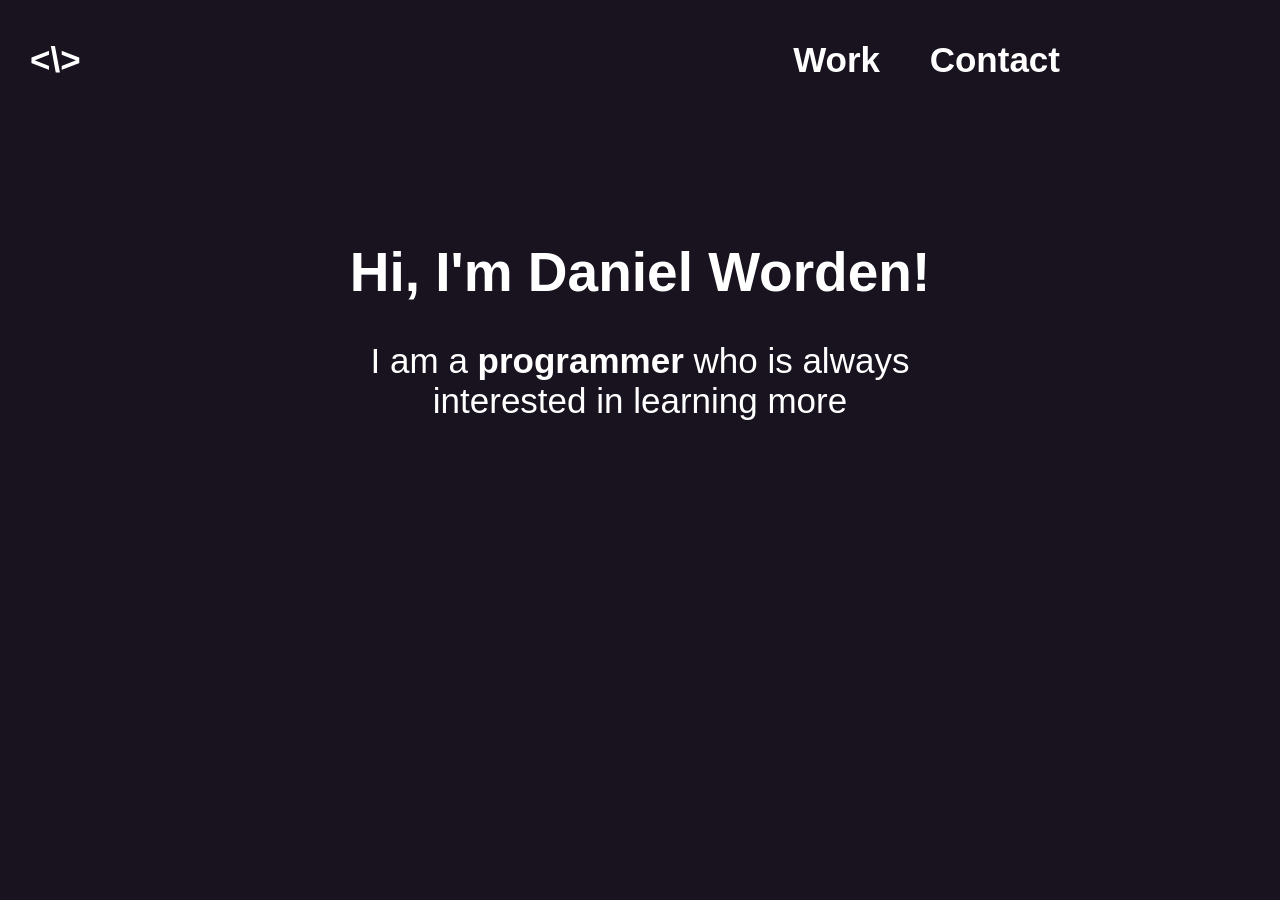
==== index.html @ 9a3d5eeb "Added contact page and aligned text to the middle" ====
<!DOCTYPE html>
<html>
    <head> <!-- Shows the title of the page in the browser tab -->
        <title>Portfolio / Daniel Worden</title>
        <!-- This is a link to the CSS file that styles the page -->
        <link rel="stylesheet" href="Style.css">
    </head>
    <body>
        <!-- Title of the page -->
        <h1>Hi, I'm Daniel Worden!</text></h1>
        <!-- Buttons that link to other pages -->
        <a href="index.html"> <button1><b>&lt\&gt</b></button1> </a>

        <a href="Page2.html"> <button2><b>Work</b></button2> </a>

        <a href="Page3.html"> <button3><b>Contact</b></button3> </a>

        <!-- This is a paragraph that describes the me -->
        <p>I am a <b>programmer</b> who is always <br> interested in learning more </br> </p>
        
    </body>
</html>
---- Style.css ----
html {
    scroll-behavior: smooth;
    scrollbar-width: none;
}

body {
    background-color: #18131f;
}

h1 {
    font-size: 55px;
    margin-top: 240px;
    color: white;
    font-family: Arial, Helvetica, sans-serif;
    display: flex;
    justify-content: center;
    align-items: center;
}


h2 {
    font-size: 55px;
    color: rgb(164, 21, 109);
    font-family: Arial, Helvetica, sans-serif;
    display: flex;
    justify-content: center;
    align-items: center;
}

p {
    font-size: 35px;
    color: white;
    margin-top: auto;
    font-family: Arial, Helvetica, sans-serif;
    text-align: center;
}

button1{
    background-color: rgba(0, 0, 0, 0);
    color: white;
    border: none;
    padding: 10px 20px;
    text-align: center;
    text-decoration: none;
    display: inline-block;
    font-size: 35px;
    cursor: pointer;
    font-family: Arial, Helvetica, sans-serif;
    position: absolute;
    left: 10px;
    top: 10px; 
    margin-top: 20px;
}
button2{
    background-color: rgba(0, 0, 0, 0);
    color: white;
    border: none;
    padding: 10px 20px;
    text-align: center;
    text-decoration: none;
    display: inline-block;
    font-size: 35px;
    cursor: pointer;
    font-family: Arial, Helvetica, sans-serif;
    position: absolute;
    right: 380px;
    top: 10px; 
    margin-top: 20px;
}

button3 {
    background-color: rgba(0, 0, 0, 0);
    color: white;
    border: none;
    padding: 10px 20px;
    text-align: center;
    text-decoration: none;
    display: inline-block;
    font-size: 35px;
    cursor: pointer;
    font-family: Arial, Helvetica, sans-serif;
    position: absolute;
    right: 200px;
    top: 10px; 
    margin-top: 20px;
}
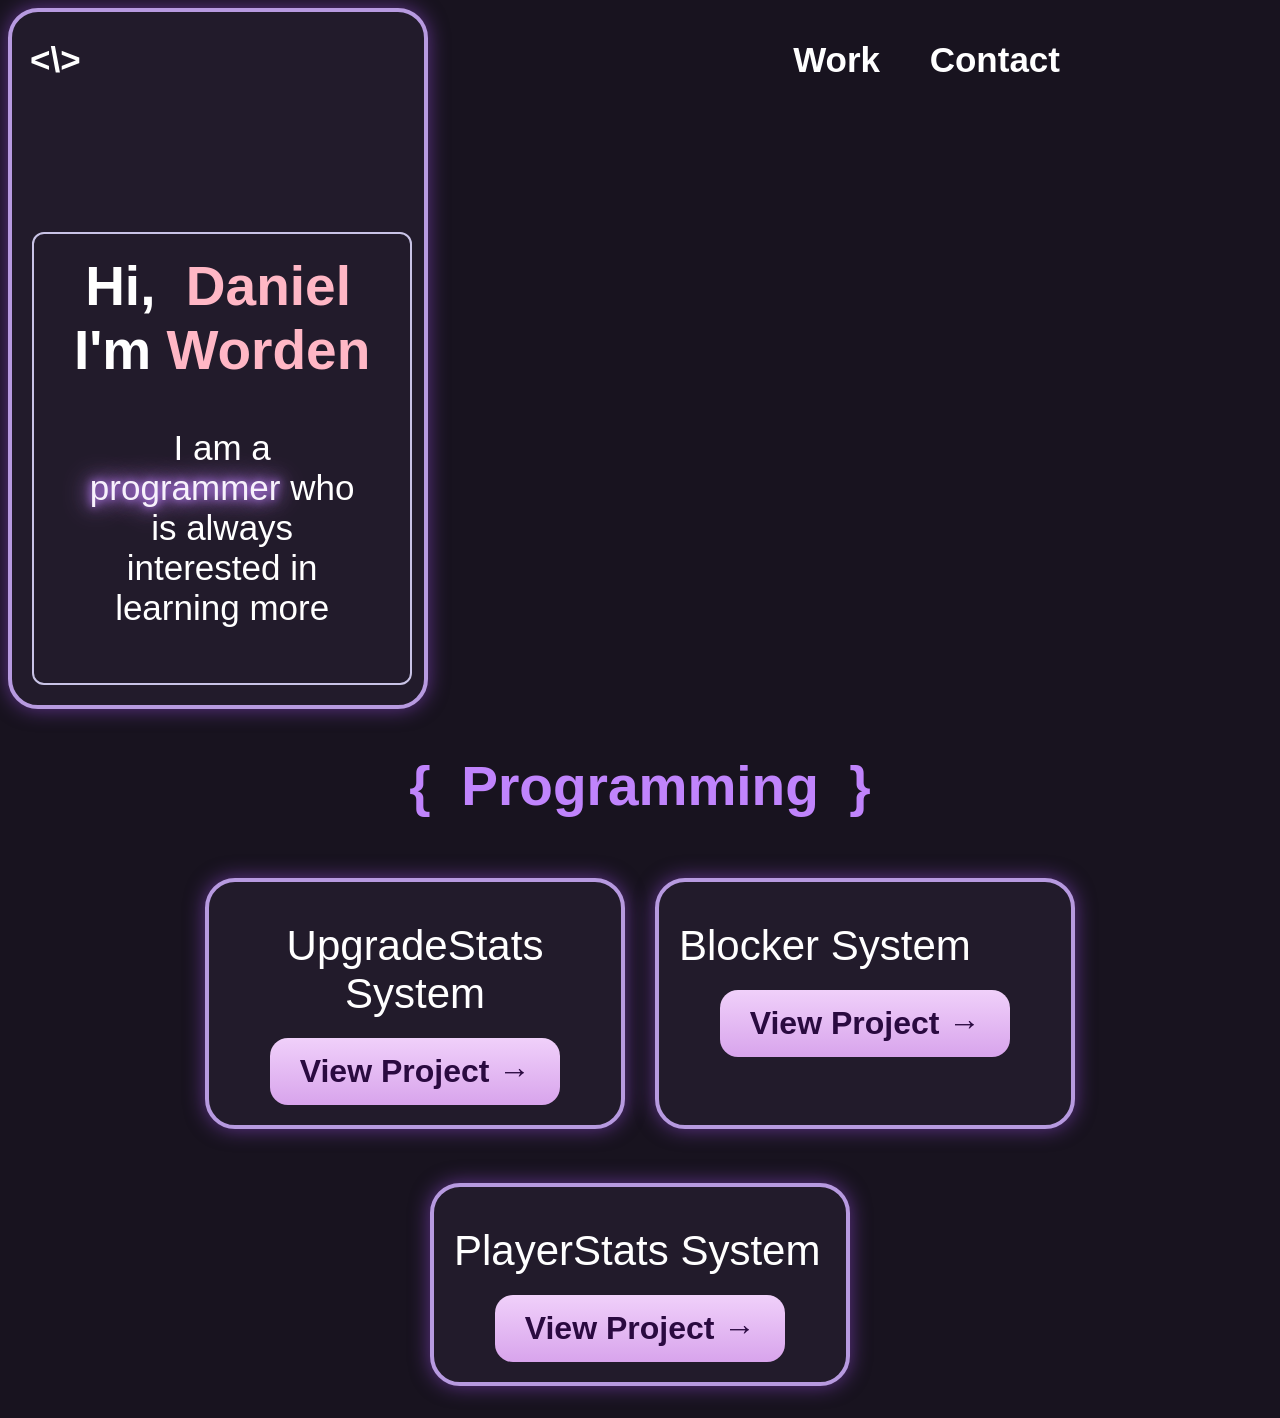
==== commit e733d70b: "Added 3 projects which you cannot click on for now and its created a error where my bio is on the le" ====
--- a/index.html
+++ b/index.html
@@ -4,19 +4,50 @@
         <title>Portfolio / Daniel Worden</title>
         <!-- This is a link to the CSS file that styles the page -->
         <link rel="stylesheet" href="Style.css">
+        
     </head>
     <body>
+
+        <article class="card">
+
+            <div class="intro">
+
         <!-- Title of the page -->
-        <h1>Hi, I'm Daniel Worden!</text></h1>
-        <!-- Buttons that link to other pages -->
+        <h1>Hi, I'm&nbsp;<span class="highlight">Daniel Worden</span></h1>
+
+         <!-- This is a paragraph that describes the me -->
+        <p>I am a <span class="neonText">programmer</span> who is always <br> interested in learning more </br> </p>
+            </div>
+
+        </article>
+
+        <h2>{ &nbsp; <b>Programming</b>&nbsp; }</h2> 
+
+         <!-- Buttons that link to other pages -->
         <a href="index.html"> <button1><b>&lt\&gt</b></button1> </a>
 
         <a href="Page2.html"> <button2><b>Work</b></button2> </a>
 
         <a href="Page3.html"> <button3><b>Contact</b></button3> </a>
 
-        <!-- This is a paragraph that describes the me -->
-        <p>I am a <b>programmer</b> who is always <br> interested in learning more </br> </p>
+        <div class="projects">
+    <div class="card">
+        <h3>UpgradeStats System</h3>
+        <a class="view-button" href="#">View Project &rarr;</a>
+    </div>
+
+    <div class="card">
+        <h3>Blocker System</h3>
+        <a class="view-button" href="#">View Project &rarr;</a>
+    </div>
+
+    <div class="card">
+        <h3>PlayerStats System</h3>
+        <a class="view-button" href="#">View Project &rarr;</a>
+    </div>
+
+    </div>  
+
         
     </body>
 </html>
--- a/Style.css
+++ b/Style.css
@@ -1,3 +1,7 @@
+:root {
+    --purple: #c084fc;
+}
+
 html {
     scroll-behavior: smooth;
     scrollbar-width: none;
@@ -17,14 +21,31 @@
     align-items: center;
 }
 
+.highlight {
+    color: rgb(255, 183, 197);
+}
+.neonText {
+    color: #f7f1fc;
+    text-shadow: 0 0 8px var(--purple), 0 0 18px var(--purple), 0 0 30px var(--purple);
+    font-family: "Segoe UI", sans-serif;
+}
 
 h2 {
     font-size: 55px;
-    color: rgb(164, 21, 109);
+    color: #c084fc;
     font-family: Arial, Helvetica, sans-serif;
     display: flex;
     justify-content: center;
     align-items: center;
+}
+
+h3{
+    font-size: 20px;
+    color: white;
+    font-family: Arial, Helvetica, sans-serif;
+    display: flex;
+    justify-content: auto;
+    align-items: auto;
 }
 
 p {
@@ -83,4 +104,75 @@
     right: 200px;
     top: 10px; 
     margin-top: 20px;
+}
+
+*{
+  box-sizing: border-box;
+}
+
+.card {
+    width: middle;
+  padding: 24px;
+  margin-bottom: 24px;
+}
+
+.callout {
+  margin: 32px 0;
+  padding: 16px;
+  border-left: 6px solid #2563eb;
+  background: #eff6ff;
+}
+
+.intro {
+    width: fit-content;
+    margin: 200px auto 0;
+    padding: 20px 40px;
+    border: 2px solid #c9c3e6;
+    border-radius: 12px;
+}
+
+.intro h1 {
+    margin-top: 0;
+}
+
+.projects {
+    display: flex;
+    justify-content: center;
+    flex-wrap: wrap;
+    gap: 30px;
+    margin-top: 60px;
+}
+
+.card {
+    width: 420px;
+    padding: 20px;
+    background-color: #221b2b;
+    border: 4px solid #b79ae0;
+    border-radius: 30px;
+    box-shadow: 0 0 20px rgba(168, 85, 247, 0.5);
+    text-align: center;
+}
+
+.card h3 {
+    color: white;
+    font-size: 42px;
+    font-weight: normal;
+    font-family: Arial, Helvetica, sans-serif;
+    margin: 20px 0;
+}
+
+.view-button {
+    display: inline-block;
+    padding: 15px 30px;
+    background: linear-gradient(#f0d0fa, #d8a4ec);
+    color: #2a0a40;
+    font-size: 32px;
+    font-weight: bold;
+    font-family: Arial, Helvetica, sans-serif;
+    text-decoration: none;
+    border-radius: 18px;
+}
+
+.view-button:hover {
+    box-shadow: 0 0 15px #d8a4ec;
 }
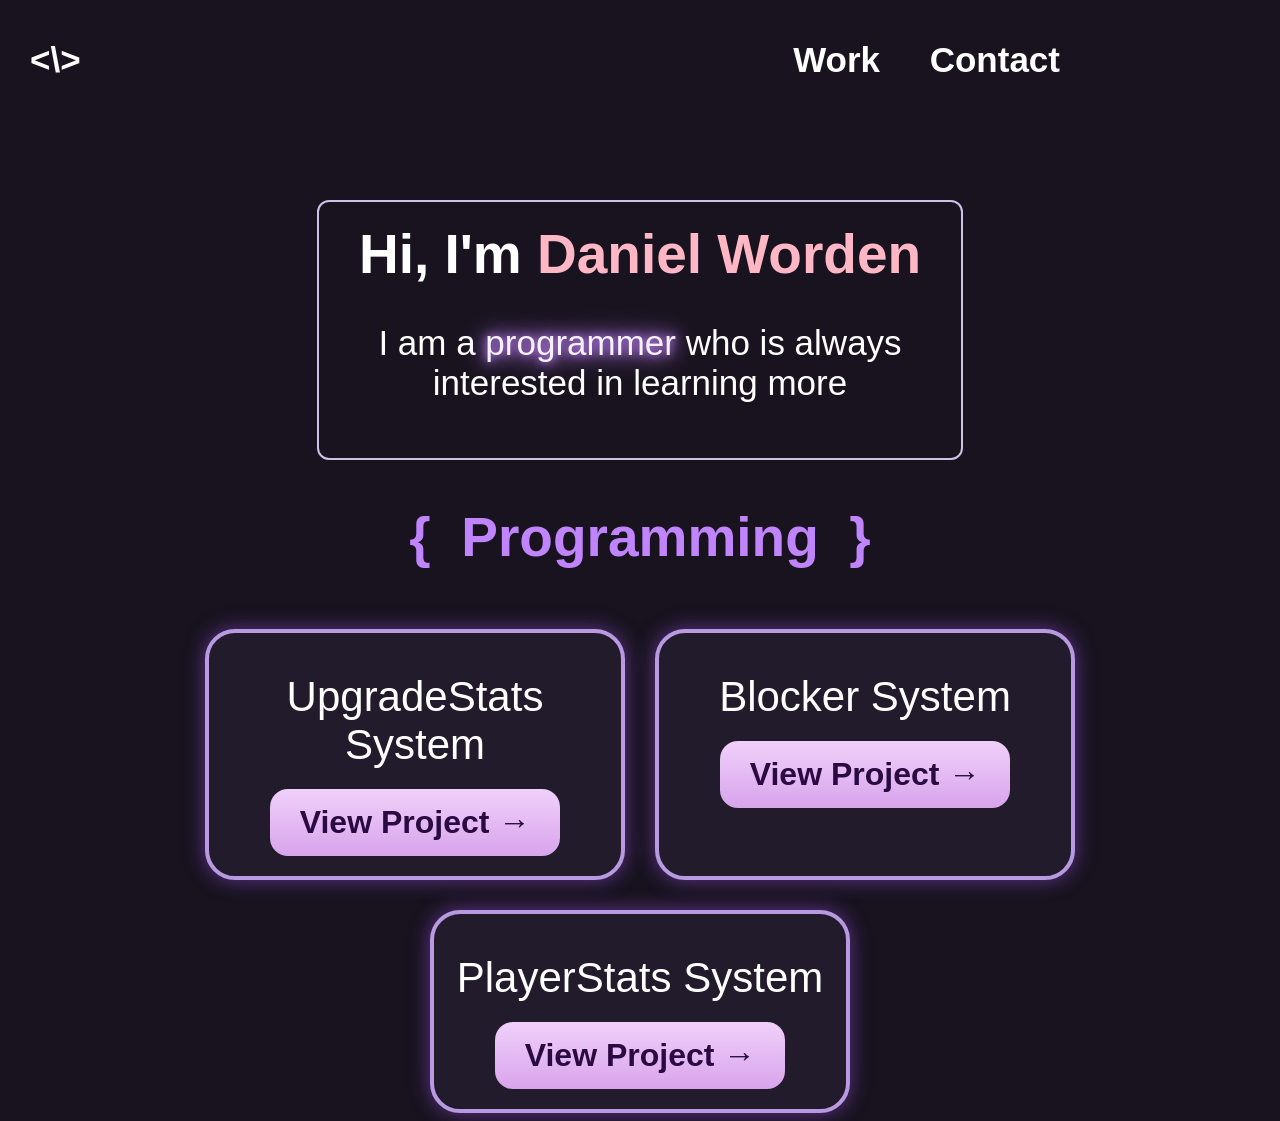
==== commit 044ed34e: "Centre the intro box and project card titles The intro was wrapped in <article class="card">, so it " ====
--- a/index.html
+++ b/index.html
@@ -8,18 +8,14 @@
     </head>
     <body>
 
-        <article class="card">
-
-            <div class="intro">
+        <div class="intro">
 
         <!-- Title of the page -->
         <h1>Hi, I'm&nbsp;<span class="highlight">Daniel Worden</span></h1>
 
          <!-- This is a paragraph that describes the me -->
-        <p>I am a <span class="neonText">programmer</span> who is always <br> interested in learning more </br> </p>
-            </div>
-
-        </article>
+        <p>I am a <span class="neonText">programmer</span> who is always <br> interested in learning more</p>
+        </div>
 
         <h2>{ &nbsp; <b>Programming</b>&nbsp; }</h2> 
 
--- a/Style.css
+++ b/Style.css
@@ -43,9 +43,6 @@
     font-size: 20px;
     color: white;
     font-family: Arial, Helvetica, sans-serif;
-    display: flex;
-    justify-content: auto;
-    align-items: auto;
 }
 
 p {
@@ -110,12 +107,6 @@
   box-sizing: border-box;
 }
 
-.card {
-    width: middle;
-  padding: 24px;
-  margin-bottom: 24px;
-}
-
 .callout {
   margin: 32px 0;
   padding: 16px;
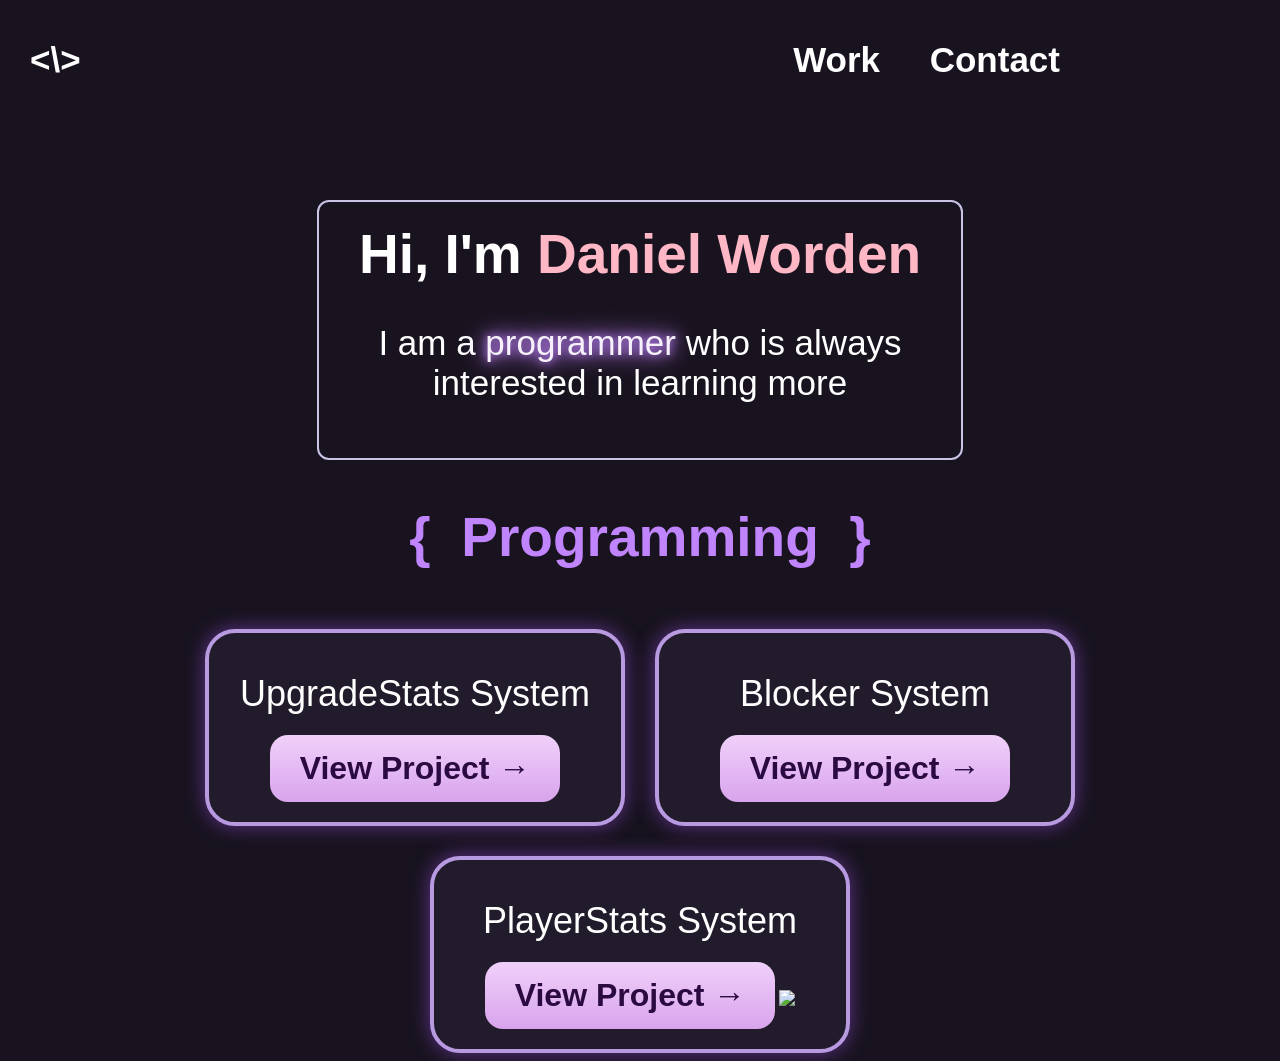
==== commit 4af34a9d: "trying to add pictures next" ====
--- a/index.html
+++ b/index.html
@@ -40,6 +40,7 @@
     <div class="card">
         <h3>PlayerStats System</h3>
         <a class="view-button" href="#">View Project &rarr;</a>
+        <img src="https://i.imgur.com/8G3NXcW.gif">
     </div>
 
     </div>  
--- a/Style.css
+++ b/Style.css
@@ -146,7 +146,7 @@
 
 .card h3 {
     color: white;
-    font-size: 42px;
+    font-size: 36px;
     font-weight: normal;
     font-family: Arial, Helvetica, sans-serif;
     margin: 20px 0;
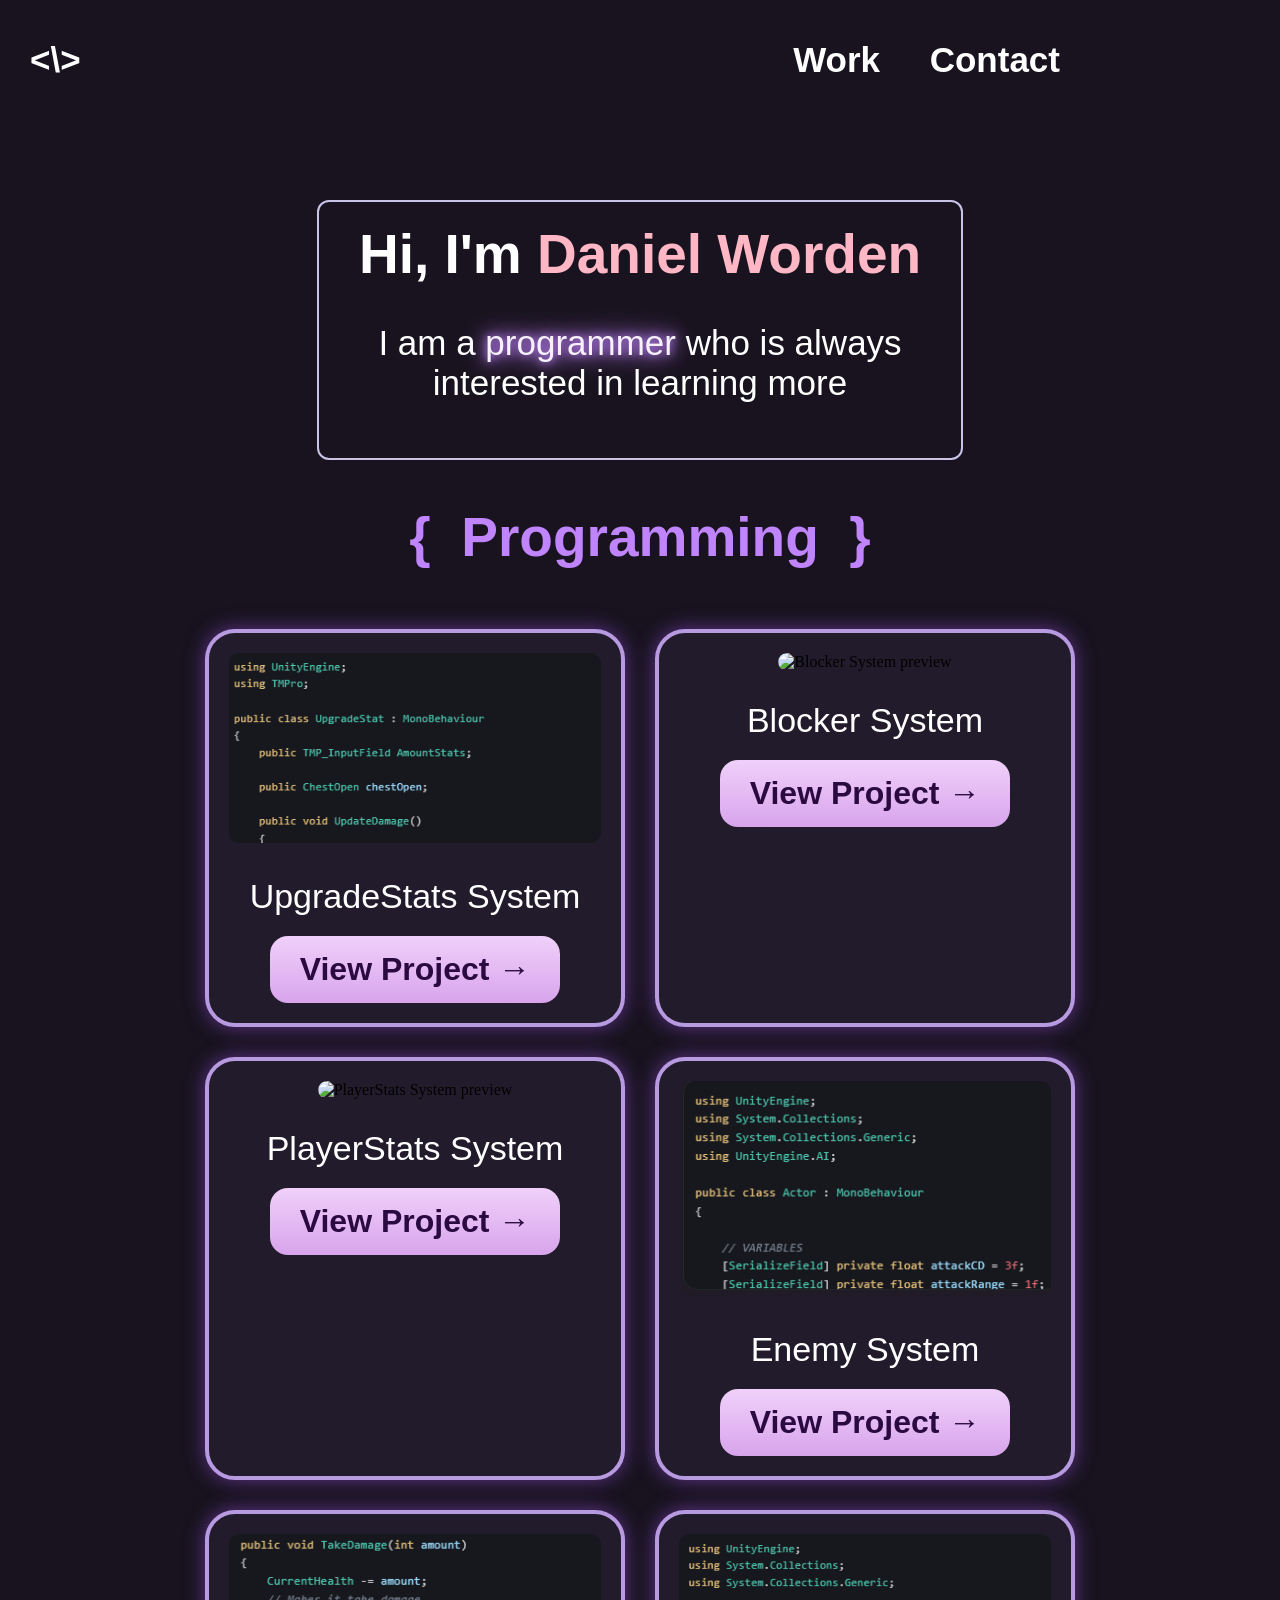
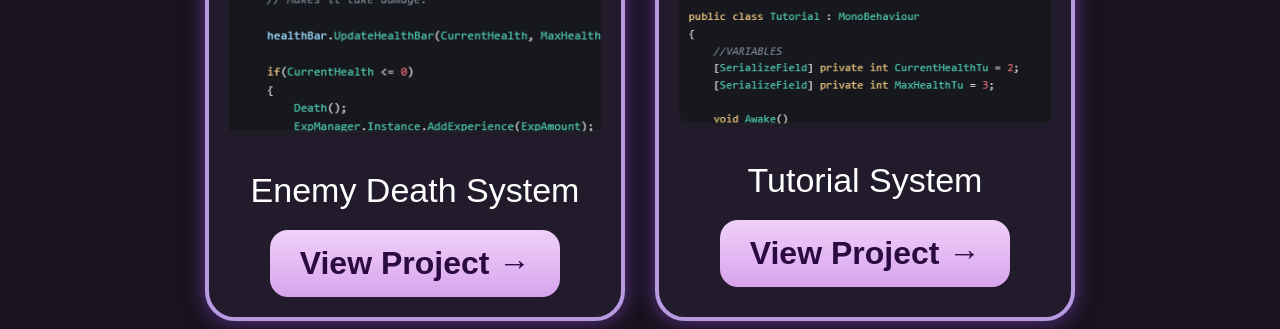
==== commit 50c7779e: "Added the new page it takes you to" ====
--- a/index.html
+++ b/index.html
@@ -28,23 +28,45 @@
 
         <div class="projects">
     <div class="card">
+        <img src="images/UpgradeStats System preview.png" alt="UpgradeStats System preview">
         <h3>UpgradeStats System</h3>
-        <a class="view-button" href="#">View Project &rarr;</a>
+        <a class="view-button" href="UpgradeStats.html">View Project &rarr;</a>
     </div>
 
     <div class="card">
+        <img src="images/Blocker System preview.png" alt="Blocker System preview">
         <h3>Blocker System</h3>
         <a class="view-button" href="#">View Project &rarr;</a>
     </div>
 
     <div class="card">
+        <img src="images/PlayerStats System preview.png" alt="PlayerStats System preview">
         <h3>PlayerStats System</h3>
         <a class="view-button" href="#">View Project &rarr;</a>
-        <img src="https://i.imgur.com/8G3NXcW.gif">
+    </div>
+
+    <div class="card">
+        <img src="images/Enemy System Preview.png" alt="Enemy System preview">
+        <h3>Enemy System</h3>
+        <a class="view-button" href="#">View Project &rarr;</a>
+    </div>
+
+    <div class="card">
+        <img src="images/Enemy Death System Preview.png" alt="Enemy Death System preview">
+        <h3>Enemy Death System</h3>
+        <a class="view-button" href="#">View Project &rarr;</a>
+    </div>
+
+    <div class="card">
+        <img src="images/Tutorial System Preview.png" alt="Tutorial System preview">
+        <h3>Tutorial System</h3>
+        <a class="view-button" href="#">View Project &rarr;</a>
     </div>
 
     </div>  
 
+    
+
         
     </body>
 </html>
--- a/Style.css
+++ b/Style.css
@@ -131,7 +131,8 @@
     justify-content: center;
     flex-wrap: wrap;
     gap: 30px;
-    margin-top: 60px;
+    max-width: 1320px;
+    margin: 60px auto 0;
 }
 
 .card {
@@ -144,9 +145,16 @@
     text-align: center;
 }
 
+.card img {
+    width: 100%;
+    height: auto;
+    border-radius: 10px;
+    margin-bottom: 10px;
+}
+
 .card h3 {
     color: white;
-    font-size: 36px;
+    font-size: 34px;
     font-weight: normal;
     font-family: Arial, Helvetica, sans-serif;
     margin: 20px 0;
@@ -166,4 +174,15 @@
 
 .view-button:hover {
     box-shadow: 0 0 15px #d8a4ec;
+}
+
+.code-window {
+  flex: 1.5;
+  min-width: 0;
+  margin: 0;
+  border-radius: 14px;
+  background: #16181d;
+  box-shadow: inset 0 0 0 1px rgba(255, 255, 255, 0.06);
+  overflow: hidden;
+  text-align: left;
 }
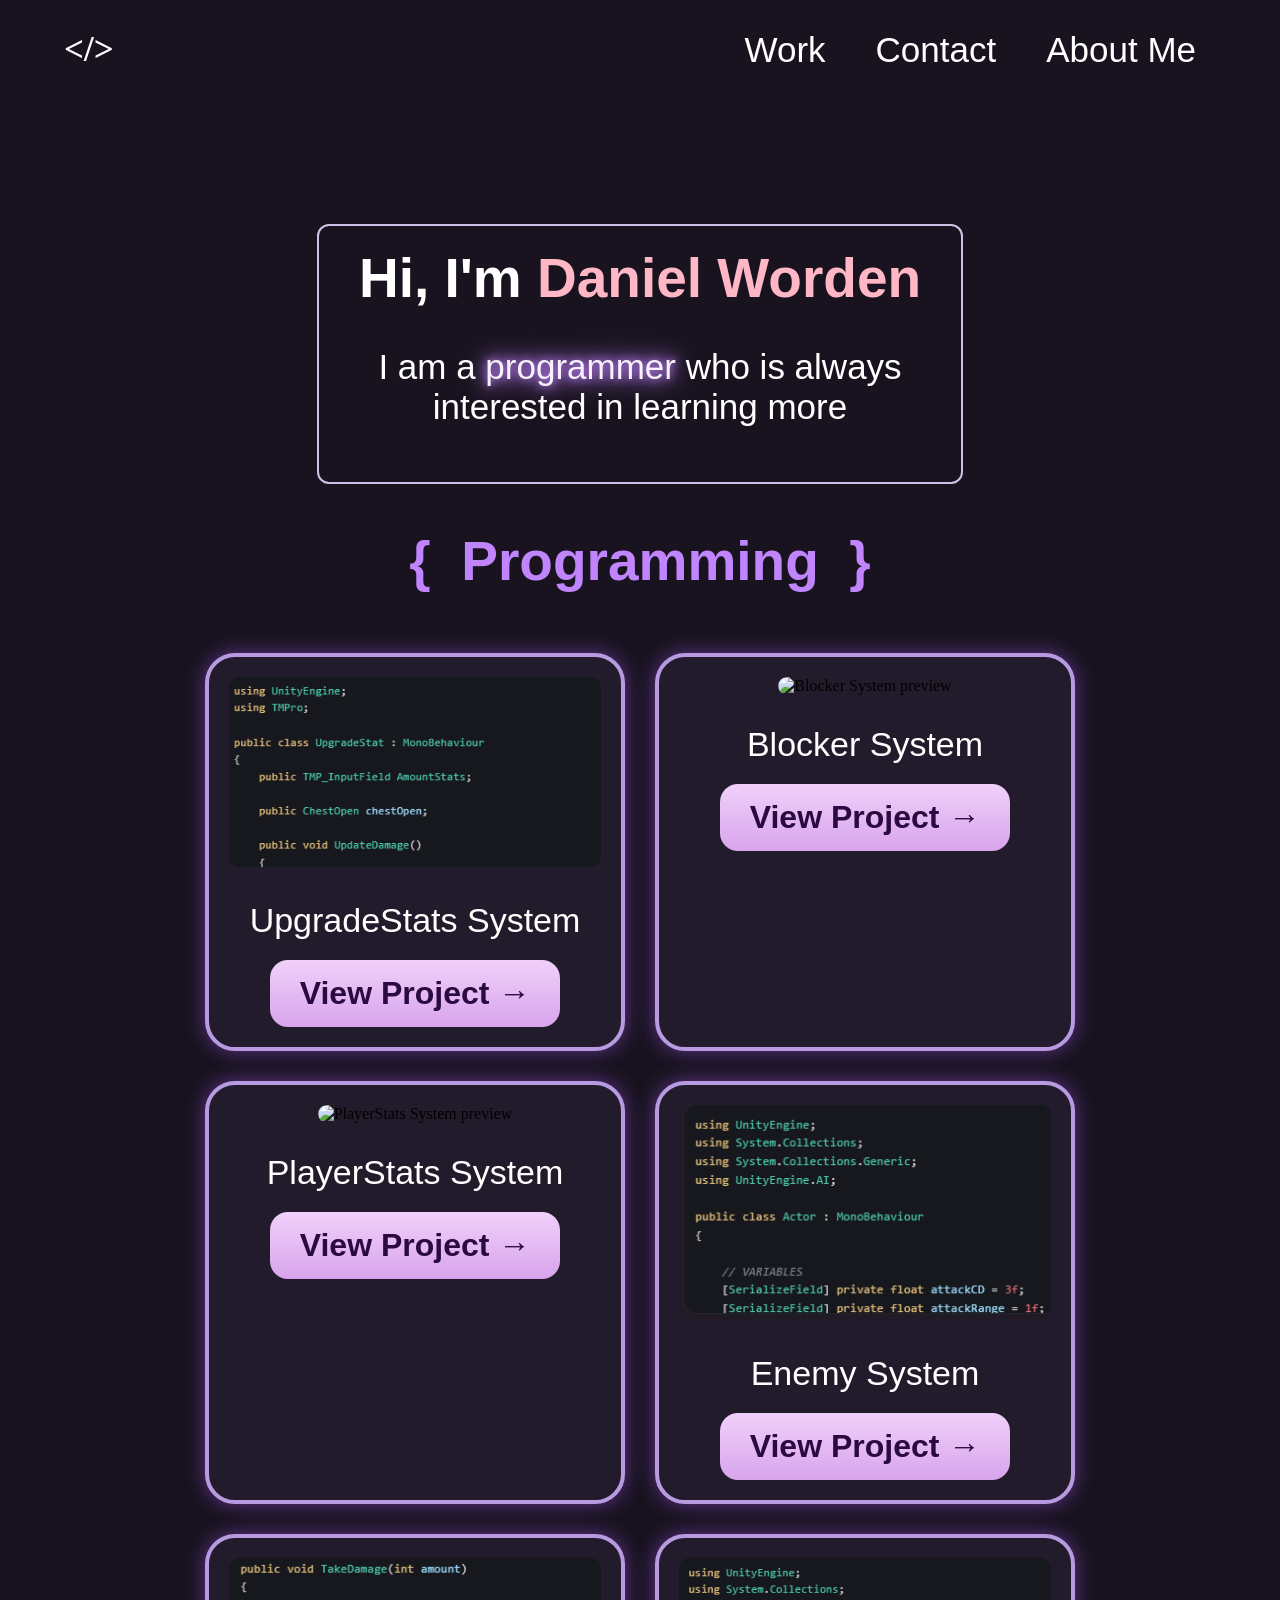
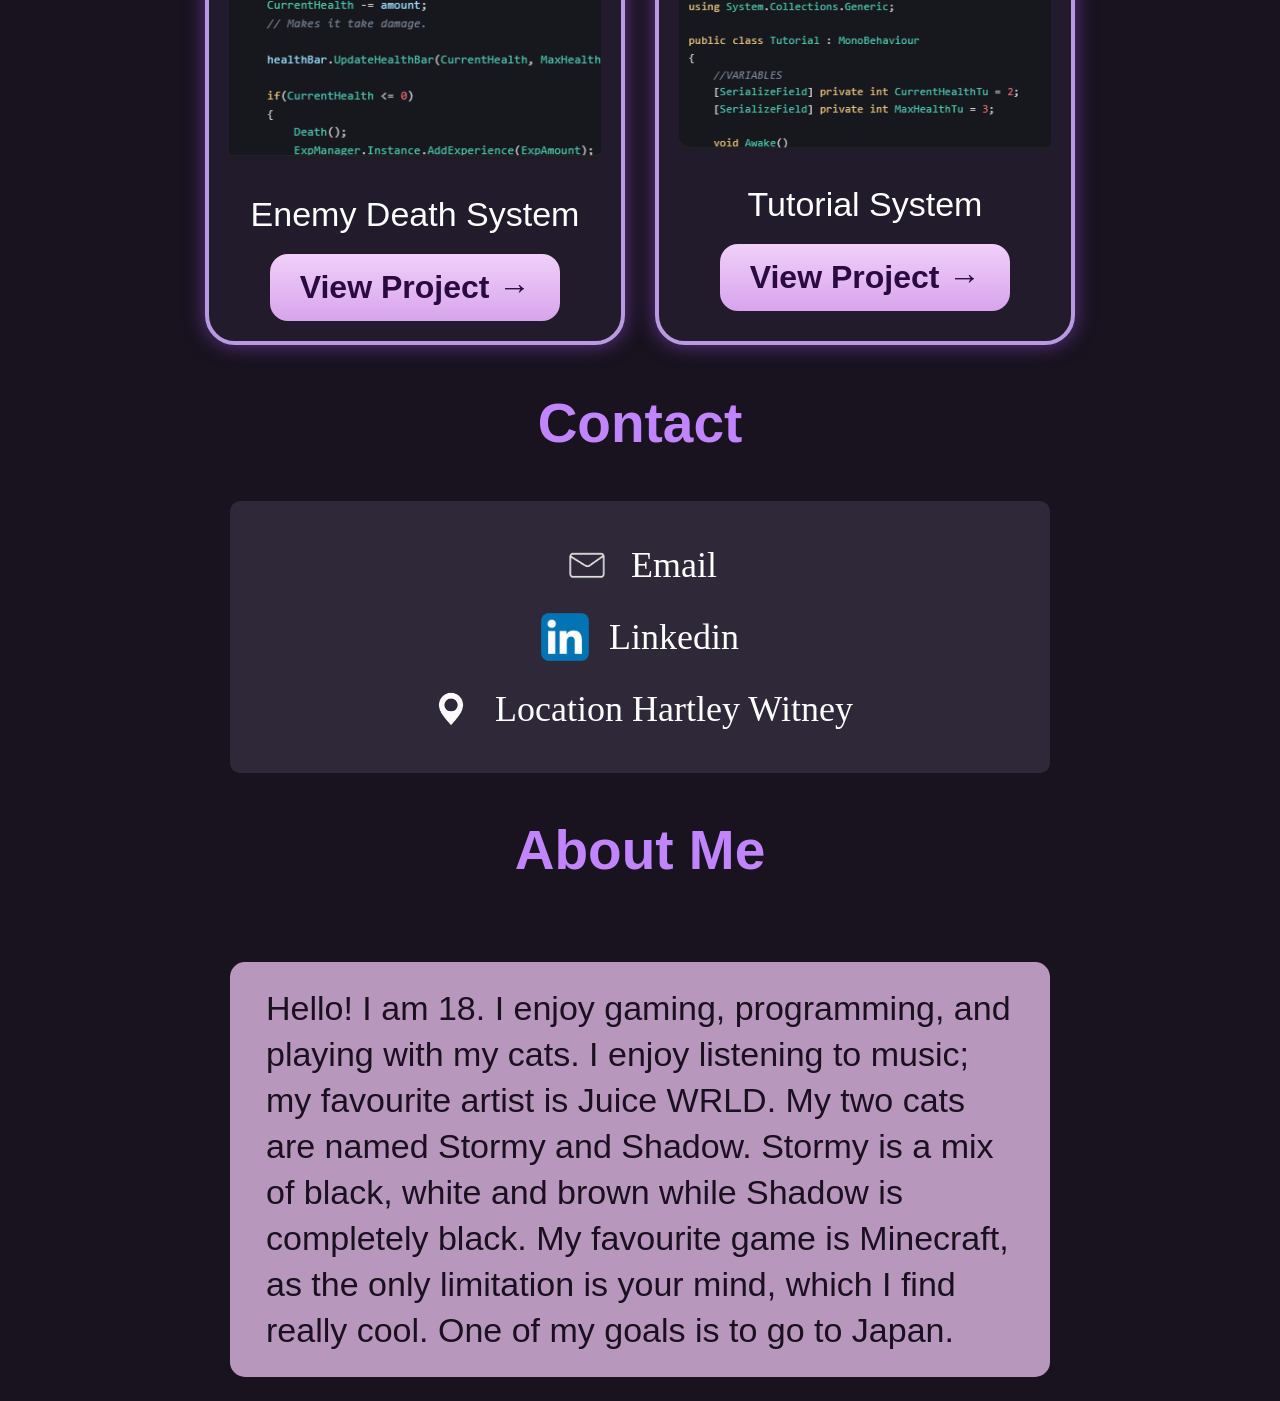
==== commit a6116185: "had to change homepage to index to fix a  issue" ====
--- a/index.html
+++ b/index.html
@@ -1,30 +1,40 @@
 <!DOCTYPE html>
-<html>
-    <head> <!-- Shows the title of the page in the browser tab -->
+<html lang="en">
+
+    <head> 
+        <meta charset="UTF-8">
+        <meta name="viewport" content="width=device-width, initial-scale=1.0">
+        <!-- Shows the title of the page in the browser tab -->
         <title>Portfolio / Daniel Worden</title>
         <!-- This is a link to the CSS file that styles the page -->
         <link rel="stylesheet" href="Style.css">
         
     </head>
+
     <body>
+
+        <header class="header">
+
+        <a href="Homepage.html" class="logo"><b>&lt;/&gt;</b></a>
+
+        <nav class="navbar">
+            <a href="Homepage.html#work">Work</a>
+            <a href="Homepage.html#contact">Contact</a>
+            <a href="Homepage.html#about">About Me</a>
+        </nav>
+        </header>
+        </nav>
 
         <div class="intro">
 
         <!-- Title of the page -->
-        <h1>Hi, I'm&nbsp;<span class="highlight">Daniel Worden</span></h1>
+        <h1> Hi, I'm&nbsp;<span class="highlight">Daniel Worden</span></h1>
 
          <!-- This is a paragraph that describes the me -->
         <p>I am a <span class="neonText">programmer</span> who is always <br> interested in learning more</p>
         </div>
 
-        <h2>{ &nbsp; <b>Programming</b>&nbsp; }</h2> 
-
-         <!-- Buttons that link to other pages -->
-        <a href="index.html"> <button1><b>&lt\&gt</b></button1> </a>
-
-        <a href="Page2.html"> <button2><b>Work</b></button2> </a>
-
-        <a href="Page3.html"> <button3><b>Contact</b></button3> </a>
+        <h2 id="work"> { &nbsp; <b>Programming</b>&nbsp; }</h2> 
 
         <div class="projects">
     <div class="card">
@@ -36,37 +46,61 @@
     <div class="card">
         <img src="images/Blocker System preview.png" alt="Blocker System preview">
         <h3>Blocker System</h3>
-        <a class="view-button" href="#">View Project &rarr;</a>
+        <a class="view-button" href="Blocker.html">View Project &rarr;</a>
     </div>
 
     <div class="card">
         <img src="images/PlayerStats System preview.png" alt="PlayerStats System preview">
         <h3>PlayerStats System</h3>
-        <a class="view-button" href="#">View Project &rarr;</a>
+        <a class="view-button" href="PlayerStats.html">View Project &rarr;</a>
     </div>
 
     <div class="card">
         <img src="images/Enemy System Preview.png" alt="Enemy System preview">
         <h3>Enemy System</h3>
-        <a class="view-button" href="#">View Project &rarr;</a>
+        <a class="view-button" href="Enemy.Html">View Project &rarr;</a>
     </div>
 
     <div class="card">
         <img src="images/Enemy Death System Preview.png" alt="Enemy Death System preview">
         <h3>Enemy Death System</h3>
-        <a class="view-button" href="#">View Project &rarr;</a>
+        <a class="view-button" href="EnemyDeath.html">View Project &rarr;</a>
     </div>
 
     <div class="card">
         <img src="images/Tutorial System Preview.png" alt="Tutorial System preview">
         <h3>Tutorial System</h3>
-        <a class="view-button" href="#">View Project &rarr;</a>
+        <a class="view-button" href="Tutorial.html">View Project &rarr;</a>
     </div>
 
     </div>  
 
-    
+    <h2 id="contact"> Contact</h2>
 
-        
+    <main class="contact-container">
+        <a href="mailto:daniel_worden@icloud.com" class="contact-card">
+        <img src="images/email-icon-vector-illustration-removebg-preview.png" alt="Email Icon" class="contact-icon">
+        <span>Email</span>
+        </a>
+        <a href="https://www.linkedin.com/in/daniel-worden-45a08934b/" class="contact-card">
+        <img src="images/LinkedIn_logo_initials.png" alt="Linkedin Icon2" class="contact-icon2">
+        <span>Linkedin</span>
+        </a>
+        <a href="https://www.google.com/maps/place/Hartley+Wintney/@51.3078319,-0.9111248,14z/data=!3m1!4b1!4m6!3m5!1s0x487429ac88b58b47:0xe17920da6a2aaf9a!8m2!3d51.3069735!4d-0.8871844!16s%2Fg%2F11cn9x3gxl?entry=ttu&g_ep=EgoyMDI2MTAyMC4wIKXMDSoASAFQAw%3D%3D" class="contact-card">
+        <img src="images/pin-removebg-preview.png" alt="Pin Icon" class="contact-icon">
+        <span>Location Hartley Witney</span>
+        </a>
+
+    </main>
+
+
+    <h2 id="about"> About Me</h2>
+
+    <div class="about-me">
+    <div class="about-me-container">
+        <p>Hello! I am 18. I enjoy gaming, programming, and playing with my cats. I enjoy listening to music; my favourite artist is Juice WRLD. My two cats are named Stormy and Shadow. Stormy is a mix of black, white and brown while Shadow is completely black. My favourite game is Minecraft, as the only limitation is your mind, which I find really cool. One of my goals is to go to Japan.</p>
+    </div>
+    </div>
+
     </body>
 </html>
--- a/Style.css
+++ b/Style.css
@@ -1,5 +1,9 @@
 :root {
     --purple: #c084fc;
+}
+
+#work, #contact, #about {
+    scroll-margin-top: 120px;
 }
 
 html {
@@ -7,8 +11,58 @@
     scrollbar-width: none;
 }
 
-body {
-    background-color: #18131f;
+.header {
+    position: fixed;
+    top: 0;
+    left: 0;
+    width: 100%;
+    padding: 30px 5%;
+    backdrop-filter: blur(10px);
+    display: flex;
+    justify-content: space-between;
+    align-items: center;
+    z-index: 100;
+}
+
+.logo {
+    font-size: 35px;
+    color: white;
+    font-weight: 600;
+    text-decoration: none;
+    border-bottom: 3px solid transparent;
+    transition: 0.3s ease;
+}
+
+.logo:hover,
+.logo.active {
+    color: #ffb7c5;
+    text-shadow: 0 0 25px #ffb7c5;
+    transform: scale(1.1);
+    border-bottom: 3px solid #ffb7c5;
+}
+
+.navbar {
+    display: flex;
+    align-items: center;
+    gap: 10px;
+}
+.navbar a {
+    font-size: 35px;
+    font-family: Arial, Helvetica, sans-serif;
+    color: white;
+    font-weight: 500;
+    margin: 0 20px;
+    border-bottom: 3px solid transparent;
+    text-decoration: none;
+    transition: 0.3s ease;
+}
+
+.navbar a:hover,
+.navbar a.active {
+    color: #ffb7c5;
+    text-shadow: 0 0 25px #ffb7c5;
+    transform: scale(1.1);
+    border-bottom: 3px solid #ffb7c5;
 }
 
 h1 {
@@ -40,7 +94,7 @@
 }
 
 h3{
-    font-size: 20px;
+    font-size: 18px;
     color: white;
     font-family: Arial, Helvetica, sans-serif;
 }
@@ -53,54 +107,12 @@
     text-align: center;
 }
 
-button1{
-    background-color: rgba(0, 0, 0, 0);
-    color: white;
-    border: none;
-    padding: 10px 20px;
+p2 {
+    font-size: 35px;
+    color: white;
+    margin-top: auto;
+    font-family: Arial, Helvetica, sans-serif;
     text-align: center;
-    text-decoration: none;
-    display: inline-block;
-    font-size: 35px;
-    cursor: pointer;
-    font-family: Arial, Helvetica, sans-serif;
-    position: absolute;
-    left: 10px;
-    top: 10px; 
-    margin-top: 20px;
-}
-button2{
-    background-color: rgba(0, 0, 0, 0);
-    color: white;
-    border: none;
-    padding: 10px 20px;
-    text-align: center;
-    text-decoration: none;
-    display: inline-block;
-    font-size: 35px;
-    cursor: pointer;
-    font-family: Arial, Helvetica, sans-serif;
-    position: absolute;
-    right: 380px;
-    top: 10px; 
-    margin-top: 20px;
-}
-
-button3 {
-    background-color: rgba(0, 0, 0, 0);
-    color: white;
-    border: none;
-    padding: 10px 20px;
-    text-align: center;
-    text-decoration: none;
-    display: inline-block;
-    font-size: 35px;
-    cursor: pointer;
-    font-family: Arial, Helvetica, sans-serif;
-    position: absolute;
-    right: 200px;
-    top: 10px; 
-    margin-top: 20px;
 }
 
 *{
@@ -152,6 +164,12 @@
     margin-bottom: 10px;
 }
 
+#email-icon {
+    width: 32px;
+    height: 32px;
+    filter: invert(1);
+}
+
 .card h3 {
     color: white;
     font-size: 34px;
@@ -174,15 +192,210 @@
 
 .view-button:hover {
     box-shadow: 0 0 15px #d8a4ec;
-}
-
-.code-window {
-  flex: 1.5;
-  min-width: 0;
-  margin: 0;
-  border-radius: 14px;
-  background: #16181d;
-  box-shadow: inset 0 0 0 1px rgba(255, 255, 255, 0.06);
-  overflow: hidden;
-  text-align: left;
+    transform: scale(1.1);
+}
+
+* {
+    box-sizing: border-box;
+}
+
+body {
+    margin: 0;
+    min-height: 100vh;
+    background-color: #18131f;
+    padding: 24px;
+}
+
+.window {
+    width: 100%;
+    max-width: 720px;
+    background-color: #17181c;
+    border: 1px solid #2c2e33;
+    border-radius: 12px;
+    overflow: hidden;
+    box-shadow: 0 20px 50px rgba(0, 0, 0, 0.5);
+    margin: 150px;
+}
+
+.titlebar {
+    display: flex;
+    align-items: center;
+    gap: 8px;
+    padding: 12px 16px;
+    background: #1c1d22;
+    border-bottom: 1px solid #2c2e33;
+}
+
+.dot {
+    width: 13px;
+    height: 13px;
+    border-radius: 50%;
+}
+
+.red  { background: #ff5f57; }
+.yellow { background: #febc2e; }
+.green { background: #28c840; } 
+
+.filename {
+    margin-left: 12px;
+    font: 13px/1 "Segoe UI", system-ui, sans-serif;
+    color: #9da0a8;
+}
+
+.code-area {
+    max-height: 560px;
+    overflow: auto;
+    padding: 16px 14px;
+    scrollbar-color: #3a3d45 transparent;
+    scrollbar-width: thin;
+}
+
+pre { margin: 0; }
+
+pre code.hljs {
+    background: transparent;
+    padding: 0;
+    font: 14px/1.7 "JetBrains Mono", "Fira Code", Consolas, "Courier New", monospace;
+    white-space: pre-wrap;
+}
+
+.code-area::-webkit-scrollbar { width: 12px; }
+  .code-area::-webkit-scrollbar-track { background: transparent; }
+  .code-area::-webkit-scrollbar-thumb {
+    background: #3a3d45;
+    border-radius: 6px;
+    border: 3px solid #17181c;
+    background-color: #17181c;
+  }
+  .code-area::-webkit-scrollbar-thumb:hover { background: #50545e; }
+
+  .window {
+    width: 100%;
+    max-width: 720px;
+    background-color: #221b2b;
+    border: 1px solid #2c2e33;
+    border-radius: 12px;
+    overflow: hidden;
+    box-shadow: 0 20px 50px rgba(0, 0, 0, 0.5);
+    margin: 0 auto;
+  }
+
+  .showcase .window {
+    flex: 3;
+    margin: 0;
+    max-width: none;
+    min-width: 0;
+  }
+
+  .explanation {
+    flex: 2;
+    padding: 0 20px;
+    color: white;
+    font-family: "Segoe UI", Arial, sans-serif;
+}
+
+.explanation h3 {
+    font-size: 48px;
+    font-weight: 600;
+    letter-spacing: -1px;
+    margin: 0 0 10px;
+}
+
+.explanation p {
+    font-size: 24px;
+    line-height: 1.4;
+    text-align: left;
+    color: #d8cfe6;
+    margin: 0 0 20px;
+}
+
+.explanation .view-button {
+    font-size: 24px;
+    padding: 10px 24px;
+}
+
+.showcase {
+    display: flex;
+    align-items: center;
+    gap: 24px;
+    max-width: 1320px;
+    margin: 120px auto 0;
+    padding: 20px;
+    background-color: #221b2b;
+    border: 4px solid #b79ae0;
+    border-radius: 30px;
+    box-shadow: 0 0 20px rgba(168, 85, 247, 0.5);
+}
+.contact-card {
+   display: flex;
+   align-items: center;
+   gap: 20px;
+   border-radius: 10px;
+   color: #fff;
+   text-decoration: none;
+   font-size: 2rem;
+   font-family: inherit;
+   transition: 0.3s ease;
+   font-size: 36px;
+    
+}
+
+.contact-icon {
+    width: 48px;
+    height: 48px;
+    object-fit: contain;
+    filter: invert(1);
+}
+
+.contact-icon2 {
+    width: 48px;
+    height: 48px;
+    object-fit: contain;
+    border-radius: 8px;
+}
+
+.contact-container {
+    display: flex;
+    flex-direction: column;
+    align-items: center;
+    gap: 24px;
+    max-width: 820px;
+    margin: 40px auto 0;
+    padding: 40px 20px;
+    background-color: #2f2839;
+    border-radius: 10px;
+}
+
+.contact h1 {
+    font-size: 55px;
+    color: #c084fc;
+    font-family: Arial, Helvetica, sans-serif;
+    display: flex;
+    justify-content: center;
+    margin-top: 0;
+}
+.about-me {
+    margin-top: 80px;
+}
+
+.about-me-container {
+    display: flex;
+    justify-content: center;
+    padding-top: 0 20px;
+    background: none;
+    flex-direction: column;
+    align-items: center;
+}
+
+.about-me p {
+    max-width: 820px;
+    margin: 0 auto;
+    padding: 24px 36px;
+    background-color: #b897bd;
+    color: #1a1020;
+    border-radius: 15px;
+    text-align: left;
+    font-size: 34px;
+    font-family: Arial, Helvetica, sans-serif;
+    line-height: 1.35;
 }
